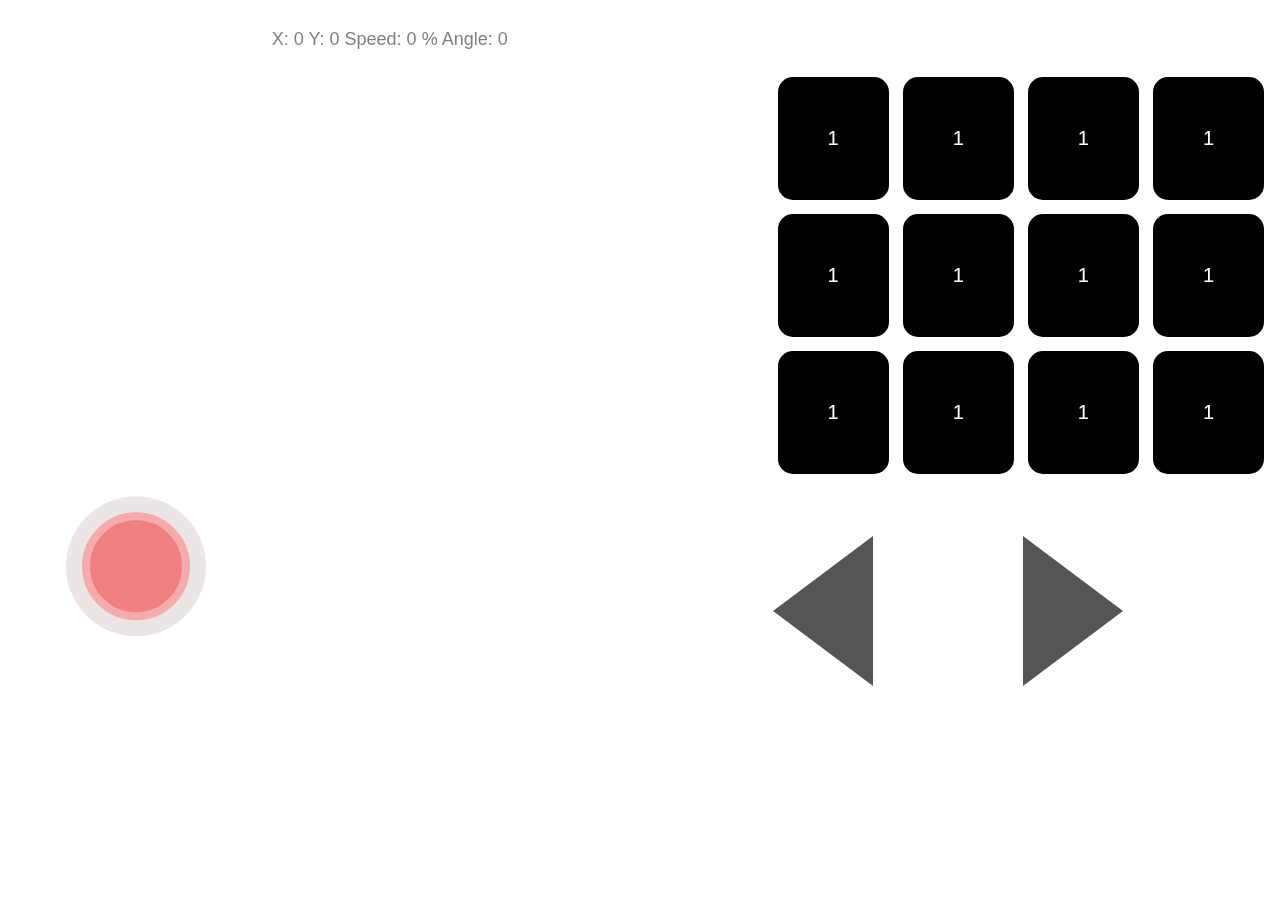
==== TestJoy/index.html @ 000649ad "first commit" ====
<!DOCTYPE html>
<html>
	
<style>
	.button {
  border: none;
  color: white;
  padding: 50px;
  text-align: center;
  text-decoration: none;
  display: inline-block;
  font-size: 20px;
  margin: 5px 5px;
  -webkit-user-select: none; /* Safari */
  -ms-user-select: none; /* IE 10 and IE 11 */
  user-select: none; /* Standard syntax */
  vertical-align: text-top;
}

.button1 {border-radius: 2px;}
.button2 {border-radius: 4px;}
.button3 {border-radius: 8px;}
.button4 {border-radius: 15px;background-color: black;}
.button5 {border-radius: 50%;background-color: blue;}
	</style>
  <style>
	.triangle-left {
	width: 0;
	height: 0;
	border-top: 75px solid transparent;
	border-right: 100px solid #555;
	border-bottom: 75px solid transparent;
}
	  .triangle-right {
	width: 0;
	height: 0;
	border-top: 75px solid transparent;
	border-left: 100px solid #555;
	border-bottom: 75px solid transparent;
}


  </style>
<head>
    <meta name="viewport" content="width=device-width, initial-scale=1.0">
</head>
<body  style="position: fixed; font-family: 'Gill Sans', 'Gill Sans MT', Calibri, 'Trebuchet MS', sans-serif ;
color:rgb(128, 128, 128);
font-size: large;">
	<script>
        // Function to handle button press
        function handleButtonPress(buttonName) {
            // Send the button name to the server
            fetch('/handle_button', {
                method: 'POST',
                body: JSON.stringify({ Action: 'Button', button: buttonName }),
                headers: {
                    'Content-Type': 'application/json'
                }
            });
        }
	</script>

    <table width=100%, height=100%, border="0">
      <tbody>
        <tr>
          <td colspan="2" width=5000><p style="text-align: center;">
        X: <span id="x_coordinate"> </span>
        Y: <span id="y_coordinate"> </span>
        Speed: <span id="speed"> </span> %
        Angle: <span id="angle"> </span>
    </p></td>
          <td>&nbsp;</td>
          <td>&nbsp;</td>
          <td>&nbsp;</td>
			<td>&nbsp;</td>
        </tr>
        <tr>
			<td rowspan="3"></td>
			<td rowspan="5" width=5000px>&nbsp;</td>
          <td ontouchstart='handleButtonPress("1")'
          ontouchend='handleButtonPress("0")'><button class="button button4",>1</button>
        </td>
          <td ontouchstart='handleButtonPress("1")'
          ontouchend='handleButtonPress("0")'><button class="button button4",>1</button>
        </td>
			<td ontouchstart='handleButtonPress("1")'
          ontouchend='handleButtonPress("0")'><button class="button button4",>1</button>
        </td>
			<td ontouchstart='handleButtonPress("1")'
          ontouchend='handleButtonPress("0")'><button class="button button4",>1</button>
        </td>
			
        </tr>
        <tr>
			
			<td ontouchstart='handleButtonPress("1")'
          ontouchend='handleButtonPress("0")'><button class="button button4",>1</button>
        </td>
          <td ontouchstart='handleButtonPress("1")'
          ontouchend='handleButtonPress("0")'><button class="button button4",>1</button>
        </td>
			<td ontouchstart='handleButtonPress("1")'
          ontouchend='handleButtonPress("0")'><button class="button button4",>1</button>
        </td>
			<td ontouchstart='handleButtonPress("1")'
          ontouchend='handleButtonPress("0")'><button class="button button4",>1</button>
        </td>
     
        </tr>
		  <tr>

          
		<td ontouchstart='handleButtonPress("1")'
          ontouchend='handleButtonPress("0")'><button class="button button4",>1</button>
        </td>
          <td ontouchstart='handleButtonPress("1")'
          ontouchend='handleButtonPress("0")'><button class="button button4",>1</button>
        </td>
			<td ontouchstart='handleButtonPress("1")'
          ontouchend='handleButtonPress("0")'><button class="button button4",>1</button>
        </td>
			<td ontouchstart='handleButtonPress("1")'
          ontouchend='handleButtonPress("0")'><button class="button button4",>1</button>
        </td>
        </tr>
		<tr>
			<td rowspan="2" width=250>   <canvas id="canvas" name="game"></canvas></td>
		  	
          
			<td ontouchstart='handleButtonPress("1")'
          ontouchend='handleButtonPress("0")'><div class="triangle-left",></div>
        </td>
        <td></td>
			<td ontouchstart='handleButtonPress("1")'
          ontouchend='handleButtonPress("0")'><div class="triangle-right",></div>
        </td>
		  </tr>
      </tbody>
    </table>

    
 
    <script>
        


    </script>
    <script>
        var canvas, ctx;

        window.addEventListener('load', () => {

            canvas = document.getElementById('canvas');
            ctx = canvas.getContext('2d');          
            resize(); 

            document.addEventListener('mousedown', startDrawing);
            document.addEventListener('mouseup', stopDrawing);
            document.addEventListener('mousemove', Draw);

            document.addEventListener('touchstart', startDrawing);
            document.addEventListener('touchend', stopDrawing);
            document.addEventListener('touchcancel', stopDrawing);
            document.addEventListener('touchmove', Draw);
            window.addEventListener('resize', resize);

            document.getElementById("x_coordinate").innerText = 0;
            document.getElementById("y_coordinate").innerText = 0;
            document.getElementById("speed").innerText = 0;
            document.getElementById("angle").innerText = 0;
        });

      


        var width, height, radius, x_orig, y_orig;
        function resize() {
            width = 250;
            radius = 50;
            height = radius * 5;
            ctx.canvas.width = width;
            ctx.canvas.height = height;
            background();
            joystick(width / 2, height / 3);
        }

        function background() {
            x_orig = width / 2;
            y_orig = height / 3;

            ctx.beginPath();
            ctx.arc(x_orig, y_orig, radius + 20, 0, Math.PI * 2, true);
            ctx.fillStyle = '#ECE5E5';
            ctx.fill();
        }

        function joystick(width, height) {
            ctx.beginPath();
            ctx.arc(width, height, radius, 0, Math.PI * 2, true);
            ctx.fillStyle = '#F08080';
            ctx.fill();
            ctx.strokeStyle = '#F6ABAB';
            ctx.lineWidth = 8;
            ctx.stroke();
        }

        let coord = { x: 0, y: 0 };
        let paint = false;

        function getPosition(event) {
            var rect = canvas.getBoundingClientRect();
            var touch = event.touches[0];
          
            // Check if the touch event occurred within the bounds of the joystick
            if (touch.clientX < rect.left ||
                touch.clientX > rect.left + width ||
                touch.clientY < rect.top ||
                touch.clientY > rect.top + height) {
              return;
            }
            var mouse_x = event.clientX || event.touches[0].clientX;
            var mouse_y = event.clientY || event.touches[0].clientY;
            coord.x = mouse_x - canvas.offsetLeft-10;
            coord.y = mouse_y - canvas.offsetTop-500;
        }

        function is_it_in_the_circle() {
            var current_radius = Math.sqrt(Math.pow(coord.x - x_orig, 2) + Math.pow(coord.y - y_orig, 2));
            if (radius >= current_radius) return true
            else return false
        }


        function startDrawing(event) {
            paint = true;
            
            getPosition(event);
            if (is_it_in_the_circle()) {
                ctx.clearRect(0, 0, canvas.width, canvas.height);
                background();
                joystick(coord.x, coord.y);
                Draw();
            }
        }


        function stopDrawing() {
            paint = false;
            ctx.clearRect(0, 0, canvas.width, canvas.height);
            background();
            joystick(width / 2, height / 3);
            document.getElementById("x_coordinate").innerText = 0;
            document.getElementById("y_coordinate").innerText = 0;
            document.getElementById("speed").innerText = 0;
            document.getElementById("angle").innerText = 0;

            
            fetch('/handle_button', {
                  method: 'POST',
                  body: JSON.stringify({Action:"Motor",speed: 0, angle: 0}),
                  headers: {
                    'Content-Type': 'application/json'
                  }
                });

              
        }

        function Draw(event) {

          var rect = canvas.getBoundingClientRect();
            var touch = event.touches[0];
          
            // Check if the touch event occurred within the bounds of the joystick
            if (touch.clientX < rect.left ||
                touch.clientX > rect.left + width ||
                touch.clientY < rect.top ||
                touch.clientY > rect.top + height) {
                  stopDrawing(event);
              return;
            }
            if (paint) {
                ctx.clearRect(0, 0, canvas.width, canvas.height);
                background();
                var angle_in_degrees,x, y, speed;
                var angle = Math.atan2((coord.y - y_orig), (coord.x - x_orig));

                if (Math.sign(angle) == -1) {
                    angle_in_degrees = Math.round(-angle * 180 / Math.PI);
                }
                else {
                    angle_in_degrees =Math.round( 360 - angle * 180 / Math.PI);
                }


                if (is_it_in_the_circle()) {
                    joystick(coord.x, coord.y);
                    x = coord.x;
                    y = coord.y;
                }
                else {
                    x = radius * Math.cos(angle) + x_orig;
                    y = radius * Math.sin(angle) + y_orig;
                    joystick(x, y);
                }

            
                getPosition(event);

                var speed =  Math.round(100 * Math.sqrt(Math.pow(x - x_orig, 2) + Math.pow(y - y_orig, 2)) / radius);

                var x_relative = Math.round(x - x_orig);
                var y_relative = Math.round(y - y_orig);
                

                document.getElementById("x_coordinate").innerText =  x_relative;
                document.getElementById("y_coordinate").innerText =y_relative ;
                document.getElementById("speed").innerText = speed;
                document.getElementById("angle").innerText = angle_in_degrees;


            }
                fetch('/handle_button', {
                  method: 'POST',
                  body: JSON.stringify({Action:"Motor",speed: speed, angle: angle_in_degrees}),
                  headers: {
                    'Content-Type': 'application/json'
                  }
                });
              
        } 
        
    </script>
</body>
</html><br>
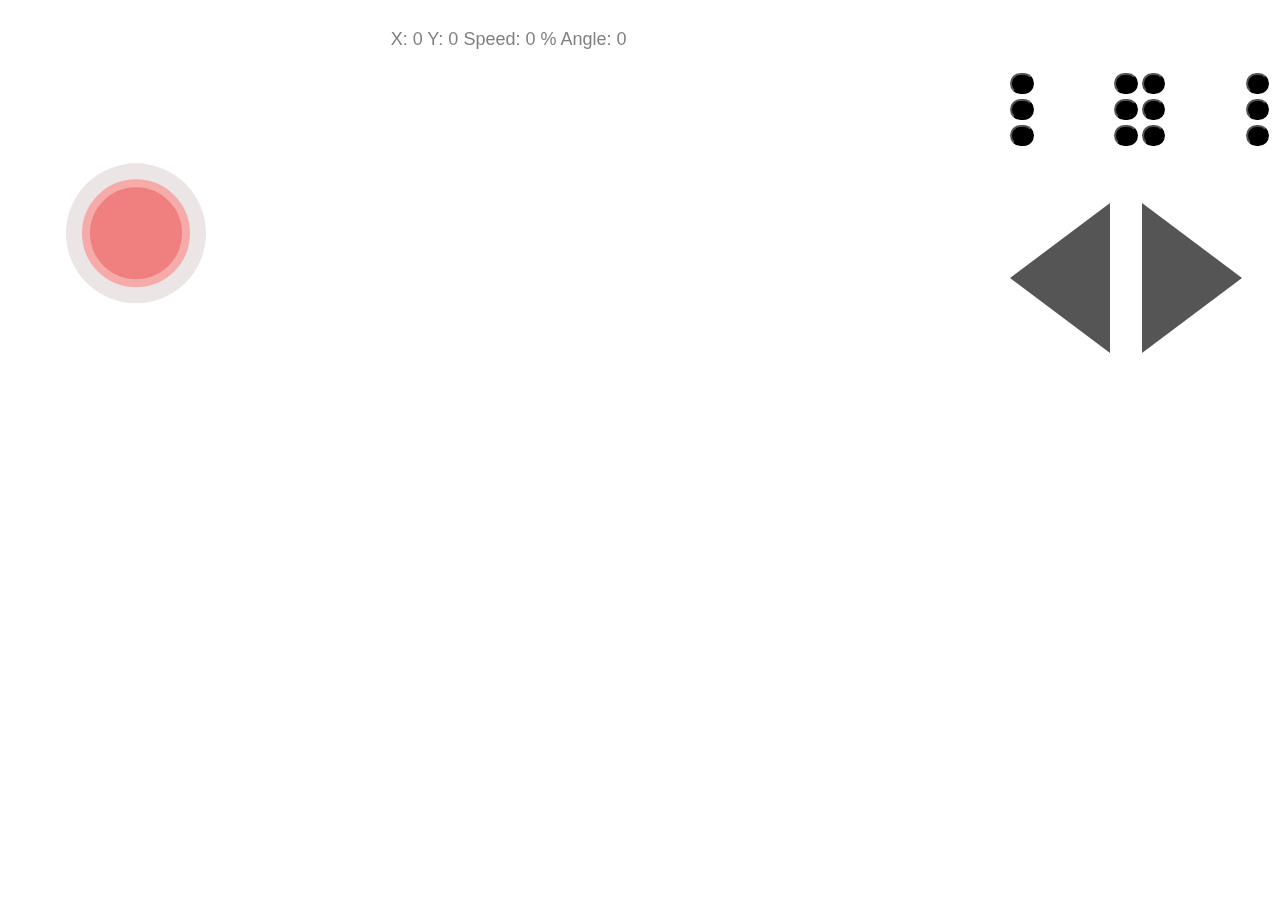
==== commit 5aa0e44f: "make code easy to read and manage" ====
--- a/TestJoy/index.html
+++ b/TestJoy/index.html
@@ -1,52 +1,14 @@
 <!DOCTYPE html>
 <html>
-	
-<style>
-	.button {
-  border: none;
-  color: white;
-  padding: 50px;
-  text-align: center;
-  text-decoration: none;
-  display: inline-block;
-  font-size: 20px;
-  margin: 5px 5px;
-  -webkit-user-select: none; /* Safari */
-  -ms-user-select: none; /* IE 10 and IE 11 */
-  user-select: none; /* Standard syntax */
-  vertical-align: text-top;
-}
-
-.button1 {border-radius: 2px;}
-.button2 {border-radius: 4px;}
-.button3 {border-radius: 8px;}
-.button4 {border-radius: 15px;background-color: black;}
-.button5 {border-radius: 50%;background-color: blue;}
-	</style>
-  <style>
-	.triangle-left {
-	width: 0;
-	height: 0;
-	border-top: 75px solid transparent;
-	border-right: 100px solid #555;
-	border-bottom: 75px solid transparent;
-}
-	  .triangle-right {
-	width: 0;
-	height: 0;
-	border-top: 75px solid transparent;
-	border-left: 100px solid #555;
-	border-bottom: 75px solid transparent;
-}
-
-
-  </style>
+
 <head>
-    <meta name="viewport" content="width=device-width, initial-scale=1.0">
+  <meta name="viewport" content="width=device-width, initial-scale=1.0">
+  <link rel="stylesheet" type="text/css" href="style.css">
 </head>
 <body  style="position: fixed; font-family: 'Gill Sans', 'Gill Sans MT', Calibri, 'Trebuchet MS', sans-serif ;
 color:rgb(128, 128, 128);
 font-size: large;">
+
 	<script>
         // Function to handle button press
         function handleButtonPress(buttonName) {
@@ -79,32 +41,32 @@
 			<td rowspan="3"></td>
 			<td rowspan="5" width=5000px>&nbsp;</td>
           <td ontouchstart='handleButtonPress("1")'
-          ontouchend='handleButtonPress("0")'><button class="button button4",>1</button>
-        </td>
-          <td ontouchstart='handleButtonPress("1")'
-          ontouchend='handleButtonPress("0")'><button class="button button4",>1</button>
-        </td>
-			<td ontouchstart='handleButtonPress("1")'
-          ontouchend='handleButtonPress("0")'><button class="button button4",>1</button>
-        </td>
-			<td ontouchstart='handleButtonPress("1")'
-          ontouchend='handleButtonPress("0")'><button class="button button4",>1</button>
+          ontouchend='handleButtonPress("0")'><button class="button4",>1</button>
+        </td>
+          <td ontouchstart='handleButtonPress("1")'
+          ontouchend='handleButtonPress("0")'><button class="button4",>1</button>
+        </td>
+			<td ontouchstart='handleButtonPress("1")'
+          ontouchend='handleButtonPress("0")'><button class="button4",>1</button>
+        </td>
+			<td ontouchstart='handleButtonPress("1")'
+          ontouchend='handleButtonPress("0")'><button class="button4",>1</button>
         </td>
 			
         </tr>
         <tr>
 			
 			<td ontouchstart='handleButtonPress("1")'
-          ontouchend='handleButtonPress("0")'><button class="button button4",>1</button>
-        </td>
-          <td ontouchstart='handleButtonPress("1")'
-          ontouchend='handleButtonPress("0")'><button class="button button4",>1</button>
-        </td>
-			<td ontouchstart='handleButtonPress("1")'
-          ontouchend='handleButtonPress("0")'><button class="button button4",>1</button>
-        </td>
-			<td ontouchstart='handleButtonPress("1")'
-          ontouchend='handleButtonPress("0")'><button class="button button4",>1</button>
+          ontouchend='handleButtonPress("0")'><button class="button4",>1</button>
+        </td>
+          <td ontouchstart='handleButtonPress("1")'
+          ontouchend='handleButtonPress("0")'><button class="button4",>1</button>
+        </td>
+			<td ontouchstart='handleButtonPress("1")'
+          ontouchend='handleButtonPress("0")'><button class="button4",>1</button>
+        </td>
+			<td ontouchstart='handleButtonPress("1")'
+          ontouchend='handleButtonPress("0")'><button class="button4",>1</button>
         </td>
      
         </tr>
@@ -112,16 +74,16 @@
 
           
 		<td ontouchstart='handleButtonPress("1")'
-          ontouchend='handleButtonPress("0")'><button class="button button4",>1</button>
-        </td>
-          <td ontouchstart='handleButtonPress("1")'
-          ontouchend='handleButtonPress("0")'><button class="button button4",>1</button>
-        </td>
-			<td ontouchstart='handleButtonPress("1")'
-          ontouchend='handleButtonPress("0")'><button class="button button4",>1</button>
-        </td>
-			<td ontouchstart='handleButtonPress("1")'
-          ontouchend='handleButtonPress("0")'><button class="button button4",>1</button>
+          ontouchend='handleButtonPress("0")'><button class="button4",>1</button>
+        </td>
+          <td ontouchstart='handleButtonPress("1")'
+          ontouchend='handleButtonPress("0")'><button class="button4",>1</button>
+        </td>
+			<td ontouchstart='handleButtonPress("1")'
+          ontouchend='handleButtonPress("0")'><button class="button4",>1</button>
+        </td>
+			<td ontouchstart='handleButtonPress("1")'
+          ontouchend='handleButtonPress("0")'><button class="button4",>1</button>
         </td>
         </tr>
 		<tr>
--- a/TestJoy/style.css
+++ b/TestJoy/style.css
@@ -0,0 +1,35 @@
+.button {
+    border: none;
+    color: white;
+    padding: 50px;
+    text-align: center;
+    text-decoration: none;
+    display: inline-block;
+    font-size: 20px;
+    margin: 5px 5px;
+    -webkit-user-select: none; /* Safari */
+    -ms-user-select: none; /* IE 10 and IE 11 */
+    user-select: none; /* Standard syntax */
+    vertical-align: text-top;
+  }
+  
+  .button1 {border-radius: 2px;}
+  .button2 {border-radius: 4px;}
+  .button3 {border-radius: 8px;}
+  .button4 {border-radius: 15px;background-color: black;}
+  .button5 {border-radius: 50%;background-color: blue;}
+  
+  .triangle-left {
+      width: 0;
+      height: 0;
+      border-top: 75px solid transparent;
+      border-right: 100px solid #555;
+      border-bottom: 75px solid transparent;
+  }
+  .triangle-right {
+      width: 0;
+      height: 0;
+      border-top: 75px solid transparent;
+      border-left: 100px solid #555;
+      border-bottom: 75px solid transparent;
+  }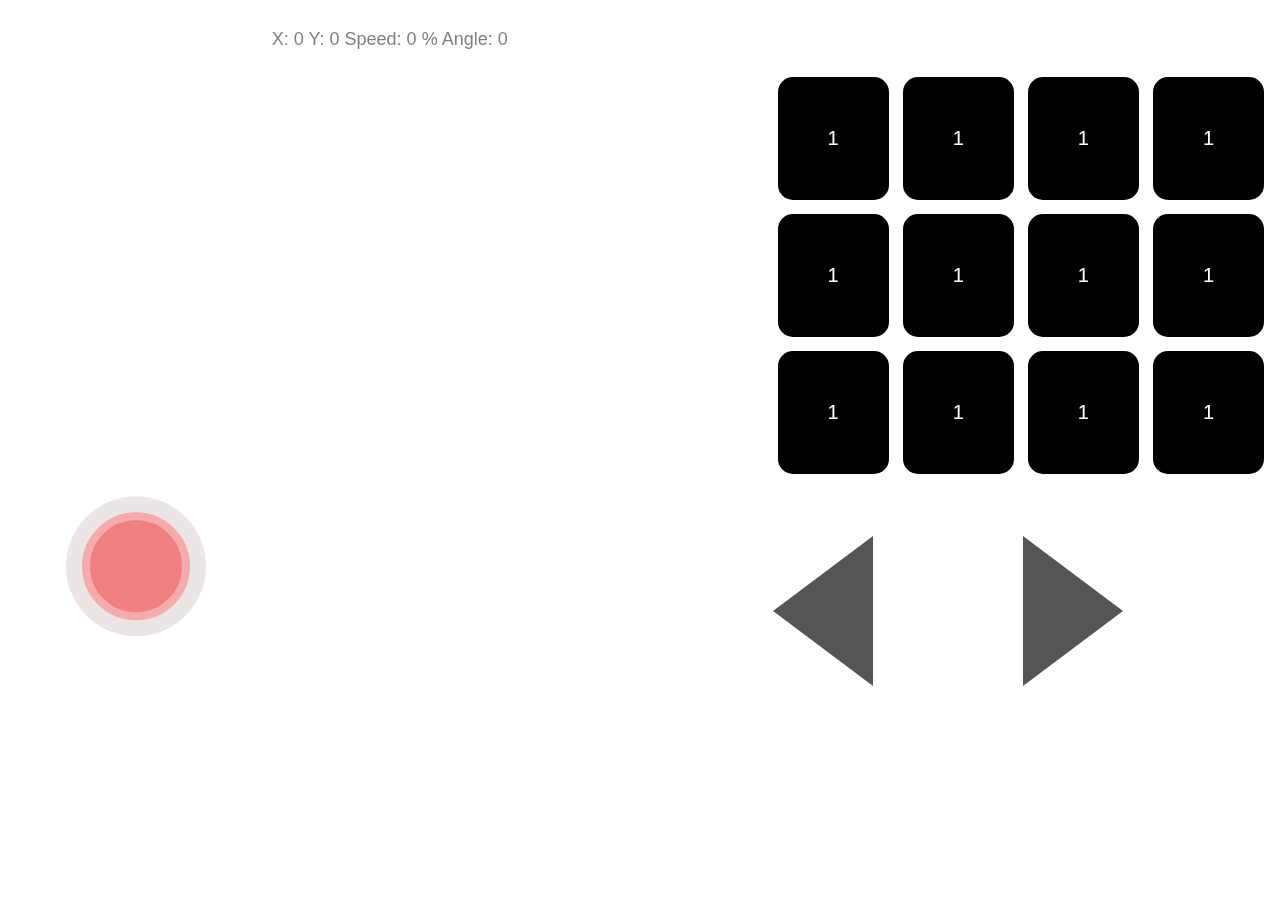
==== commit f8f8385e: "fix css button" ====
--- a/TestJoy/index.html
+++ b/TestJoy/index.html
@@ -41,32 +41,32 @@
 			<td rowspan="3"></td>
 			<td rowspan="5" width=5000px>&nbsp;</td>
           <td ontouchstart='handleButtonPress("1")'
-          ontouchend='handleButtonPress("0")'><button class="button4",>1</button>
-        </td>
-          <td ontouchstart='handleButtonPress("1")'
-          ontouchend='handleButtonPress("0")'><button class="button4",>1</button>
-        </td>
-			<td ontouchstart='handleButtonPress("1")'
-          ontouchend='handleButtonPress("0")'><button class="button4",>1</button>
-        </td>
-			<td ontouchstart='handleButtonPress("1")'
-          ontouchend='handleButtonPress("0")'><button class="button4",>1</button>
+          ontouchend='handleButtonPress("0")'><button class="button button button4",>1</button>
+        </td>
+          <td ontouchstart='handleButtonPress("1")'
+          ontouchend='handleButtonPress("0")'><button class="button button4",>1</button>
+        </td>
+			<td ontouchstart='handleButtonPress("1")'
+          ontouchend='handleButtonPress("0")'><button class="button button4",>1</button>
+        </td>
+			<td ontouchstart='handleButtonPress("1")'
+          ontouchend='handleButtonPress("0")'><button class="button button4",>1</button>
         </td>
 			
         </tr>
         <tr>
 			
 			<td ontouchstart='handleButtonPress("1")'
-          ontouchend='handleButtonPress("0")'><button class="button4",>1</button>
-        </td>
-          <td ontouchstart='handleButtonPress("1")'
-          ontouchend='handleButtonPress("0")'><button class="button4",>1</button>
-        </td>
-			<td ontouchstart='handleButtonPress("1")'
-          ontouchend='handleButtonPress("0")'><button class="button4",>1</button>
-        </td>
-			<td ontouchstart='handleButtonPress("1")'
-          ontouchend='handleButtonPress("0")'><button class="button4",>1</button>
+          ontouchend='handleButtonPress("0")'><button class="button button4",>1</button>
+        </td>
+          <td ontouchstart='handleButtonPress("1")'
+          ontouchend='handleButtonPress("0")'><button class="button button4",>1</button>
+        </td>
+			<td ontouchstart='handleButtonPress("1")'
+          ontouchend='handleButtonPress("0")'><button class="button button4",>1</button>
+        </td>
+			<td ontouchstart='handleButtonPress("1")'
+          ontouchend='handleButtonPress("0")'><button class="button button4",>1</button>
         </td>
      
         </tr>
@@ -74,16 +74,16 @@
 
           
 		<td ontouchstart='handleButtonPress("1")'
-          ontouchend='handleButtonPress("0")'><button class="button4",>1</button>
-        </td>
-          <td ontouchstart='handleButtonPress("1")'
-          ontouchend='handleButtonPress("0")'><button class="button4",>1</button>
-        </td>
-			<td ontouchstart='handleButtonPress("1")'
-          ontouchend='handleButtonPress("0")'><button class="button4",>1</button>
-        </td>
-			<td ontouchstart='handleButtonPress("1")'
-          ontouchend='handleButtonPress("0")'><button class="button4",>1</button>
+          ontouchend='handleButtonPress("0")'><button class="button button4",>1</button>
+        </td>
+          <td ontouchstart='handleButtonPress("1")'
+          ontouchend='handleButtonPress("0")'><button class="button button4",>1</button>
+        </td>
+			<td ontouchstart='handleButtonPress("1")'
+          ontouchend='handleButtonPress("0")'><button class="button button4",>1</button>
+        </td>
+			<td ontouchstart='handleButtonPress("1")'
+          ontouchend='handleButtonPress("0")'><button class="button button4",>1</button>
         </td>
         </tr>
 		<tr>
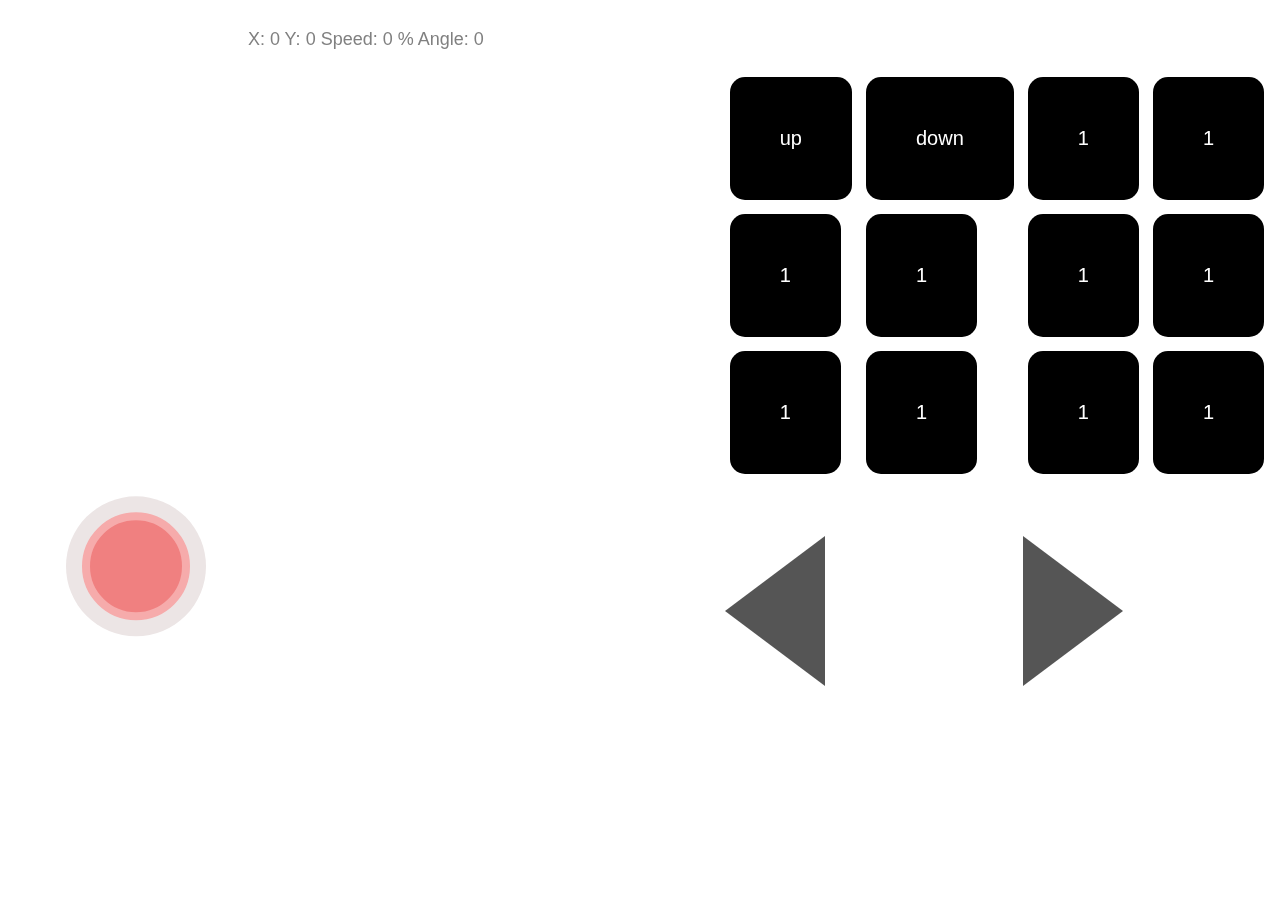
==== commit c1716959: "." ====
--- a/TestJoy/index.html
+++ b/TestJoy/index.html
@@ -5,6 +5,43 @@
   <meta name="viewport" content="width=device-width, initial-scale=1.0">
   <link rel="stylesheet" type="text/css" href="style.css">
 </head>
+<style>
+  .button {
+    border: none;
+    color: white;
+    padding: 50px;
+    text-align: center;
+    text-decoration: none;
+    display: inline-block;
+    font-size: 20px;
+    margin: 5px 5px;
+    -webkit-user-select: none; /* Safari */
+    -ms-user-select: none; /* IE 10 and IE 11 */
+    user-select: none; /* Standard syntax */
+    vertical-align: text-top;
+  }
+  
+  .button1 {border-radius: 2px;}
+  .button2 {border-radius: 4px;}
+  .button3 {border-radius: 8px;}
+  .button4 {border-radius: 15px;background-color: black;}
+  .button5 {border-radius: 50%;background-color: blue;}
+  
+  .triangle-left {
+      width: 0;
+      height: 0;
+      border-top: 75px solid transparent;
+      border-right: 100px solid #555;
+      border-bottom: 75px solid transparent;
+  }
+  .triangle-right {
+      width: 0;
+      height: 0;
+      border-top: 75px solid transparent;
+      border-left: 100px solid #555;
+      border-bottom: 75px solid transparent;
+  }
+</style>
 <body  style="position: fixed; font-family: 'Gill Sans', 'Gill Sans MT', Calibri, 'Trebuchet MS', sans-serif ;
 color:rgb(128, 128, 128);
 font-size: large;">
@@ -40,11 +77,11 @@
         <tr>
 			<td rowspan="3"></td>
 			<td rowspan="5" width=5000px>&nbsp;</td>
-          <td ontouchstart='handleButtonPress("1")'
-          ontouchend='handleButtonPress("0")'><button class="button button button4",>1</button>
-        </td>
-          <td ontouchstart='handleButtonPress("1")'
-          ontouchend='handleButtonPress("0")'><button class="button button4",>1</button>
+          <td ontouchstart='handleButtonPress("8")'
+          ontouchend='handleButtonPress("0")'><button class="button button button4",>up</button>
+        </td>
+          <td ontouchstart='handleButtonPress("9")'
+          ontouchend='handleButtonPress("0")'><button class="button button4",>down</button>
         </td>
 			<td ontouchstart='handleButtonPress("1")'
           ontouchend='handleButtonPress("0")'><button class="button button4",>1</button>
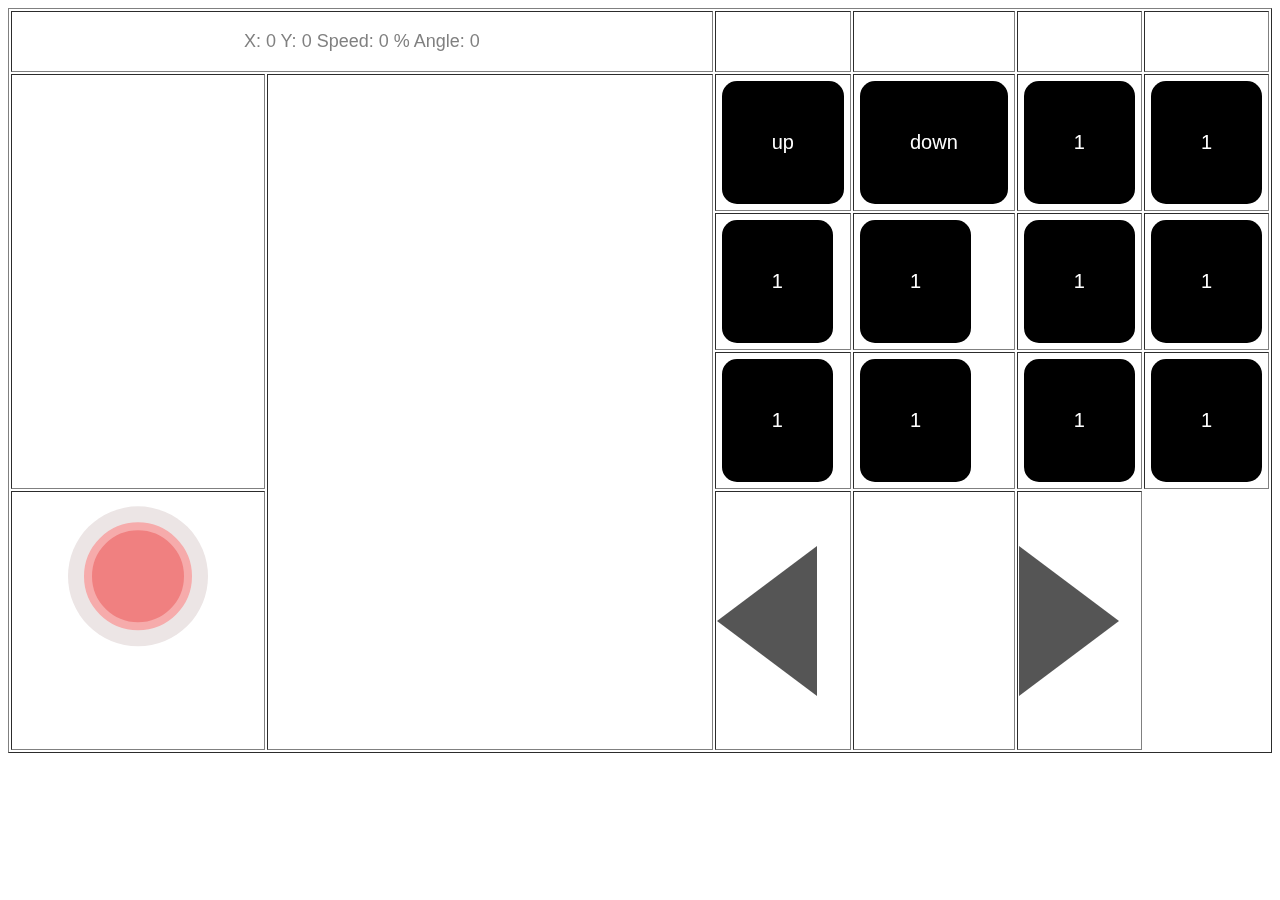
==== commit cad7df14: "make robot compatible with xbox one controller" ====
--- a/TestJoy/index.html
+++ b/TestJoy/index.html
@@ -60,7 +60,7 @@
         }
 	</script>
 
-    <table width=100%, height=100%, border="0">
+    <table width=100%, height=100%, border="1">
       <tbody>
         <tr>
           <td colspan="2" width=5000><p style="text-align: center;">
